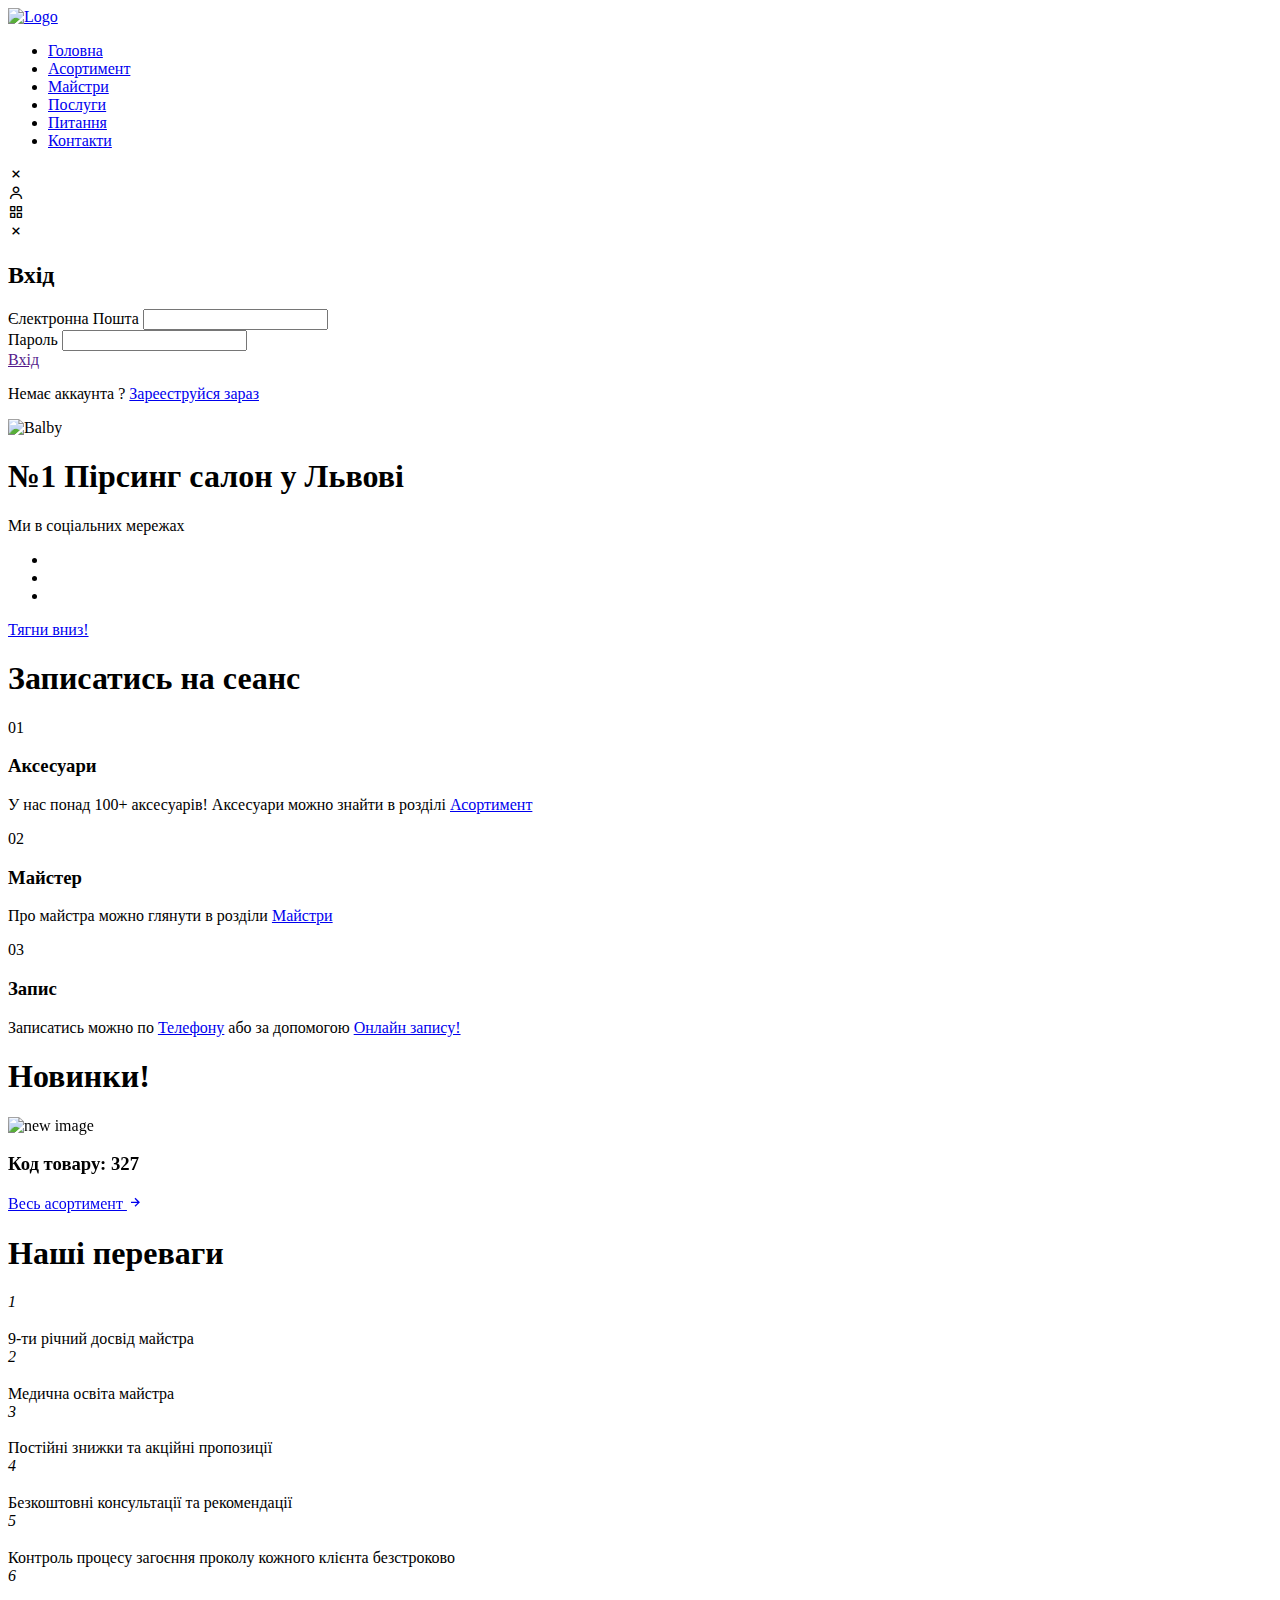
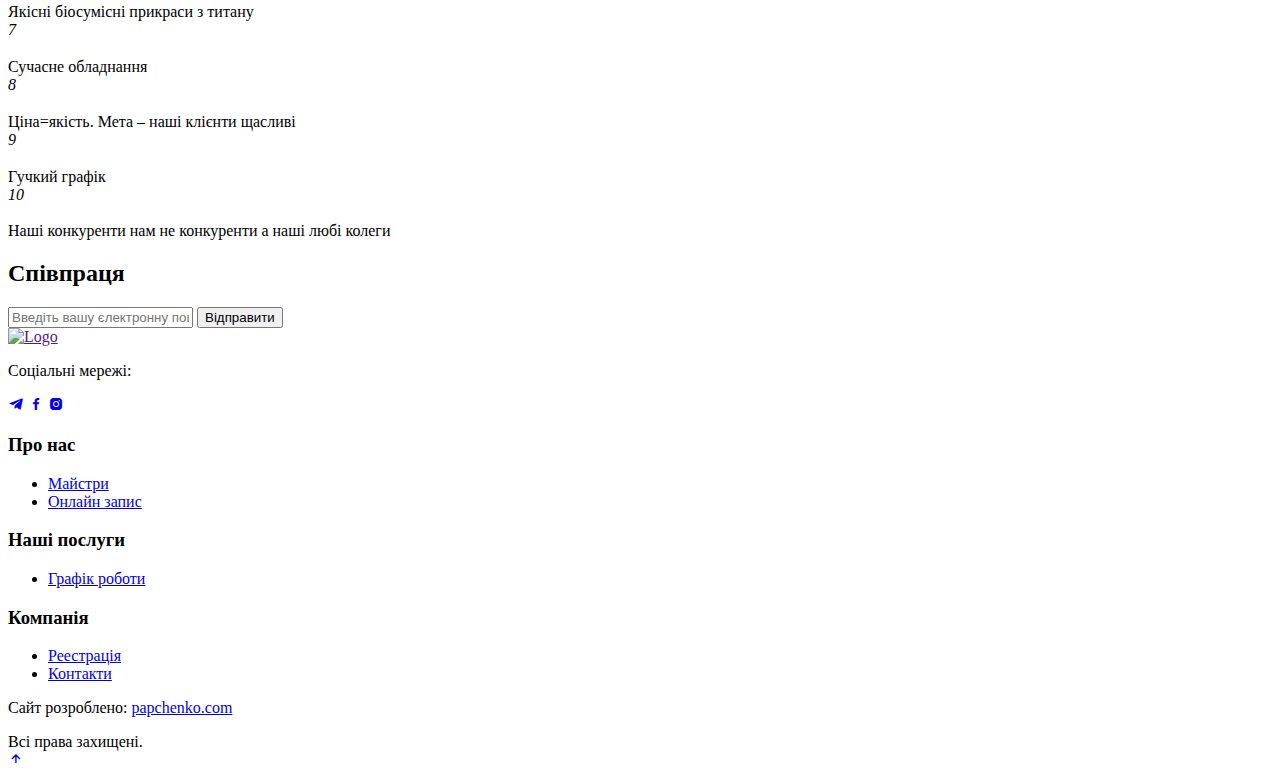
==== index.html @ 72006064 "Add files via upload" ====
<!DOCTYPE html>
<html lang="en">

<head>
	<title>Головна</title>
	<meta charset="UTF-8">
	<meta name="format-detection" content="telephone=no">
	<link rel="shortcut icon" href="favicon.svg">
	<meta name="viewport" content="width=device-width, initial-scale=1.0">

	<link rel="preconnect" href="https://fonts.googleapis.com">
<link rel="preconnect" href="https://fonts.gstatic.com" crossorigin>
<link href="https://fonts.googleapis.com/css2?family=Arsenal:ital,wght@0,400;0,700;1,400;1,700&family=Rubik:ital,wght@0,300..900;1,300..900&display=swap" rel="stylesheet">

	<link rel="stylesheet" href="https://cdn.jsdelivr.net/npm/boxicons@latest/css/boxicons.min.css">
	<link href="https://cdnjs.cloudflare.com/ajax/libs/font-awesome/6.0.0/css/all.min.css" rel="stylesheet">
	<link rel="stylesheet" href="https://cdn.lineicons.com/3.0/lineicons.css">
	<link rel="stylesheet" href="https://cdn.jsdelivr.net/npm/swiper@11/swiper-bundle.min.css"/>
	<link rel="stylesheet" href="./css/style.css">
</head>

<body>
	<div class="wrapper">
		<header class="header" id="header">
			<nav class="nav container">
				<a href="index.html" class="nav__logo">
					<img src="./images/logo-nobg.png" alt="Logo">
				</a>
				<div class="nav__menu" id="nav-menu">
					<ul class="nav__list">
						<li class="nav__item">
							<a href="index.html" class="nav__link active-link">Головна</a>
						</li>
						<li class="nav__item">
							<a href="shop.html" class="nav__link">Асортимент</a>
						</li>
						<li class="nav__item">
							<a href="about.html" class="nav__link">Майстри</a>
						</li>
						<li class="nav__item">
							<a href="blog.html" class="nav__link">Послуги</a>
						</li>
						<li class="nav__item">
							<a href="faq.html" class="nav__link">Питання</a>
						</li>
						<li class="nav__item">
							<a href="contact.html" class="nav__link">Контакти</a>
						</li>
					</ul>
					<div class="nav__close" id="nav-close">
						<i class="bx bx-x"></i>
					</div>
				</div>
				<div class="nav__btns">
					<div class="login__toggle" id="login-button">
						<i class="bx bx-user"></i>
					</div>
					<!-- <div class="nav__shop" id="cart-shop">
						<i class="bx bx-shopping-bag"></i>
					</div> -->
					<div class="nav__toggle" id="nav-toggle">
						<i class="bx bx-grid-alt"></i>
					</div>
				</div>
			</nav>
		</header>
		<div class="login" id="login">
			<i class="bx bx-x login__close" id="login-close"></i>
			<h2 class="login__title-center">Вхід</h2>
			<form action="" class="login__form grid">
				<div class="login__content">
					<label for="" class="login__label">Єлектронна Пошта</label>
					<input type="email" class="login__input">
				</div>
				<div class="login__content">
					<label for="" class="login__label">Пароль</label>
					<input type="password" class="login__input">
				</div>
				<div>
					<a href="" class="button">Вхід</a>
				</div>
				<div>
					<p class="signup">Немає аккаунта ? <a href="registration.html">Зарееструйся зараз</a> </p>
				</div>
			</form>
		</div>
		<div class="overlay" id="popup" style="display: none;"></div>
		<section class="home">
			<div class="deco-1 deco-1-animation"></div>
			<div class="deco-2 deco-2-animation"></div>
			<div class="deco-3 deco-3-animation"></div>
			<div class="container">
				<div class="intro">
					<img src="./images/logo-nobg2.png" data-lightbox="avatar-1"alt="Balby" class="logo-intro-animation">
					<h1 class="intro__title text-intro-animation">№1 Пірсинг салон у Львові</h1>
					<div class="intro__text social-intro-animation">Ми в соціальних мережах</div>
					<ul class="social-icons">
						<li><a href="https://www.instagram.com/redinherd_piercing?igsh=ZWR5b2JmdnF3a3I1"><i class="lni lni-instagram-original social-intro-animation"></i></a></li>
						<li><a href="https://www.facebook.com/share/1Jo43MHBgQ/?mibextid=wwXIfr"><i class="lni lni-facebook social-intro-animation"></i></a></li>
						<li><a href="https://telegram.org/a/#1149191336:~:text=https%3A//bookon.ua/lite/redinherd_piercing%3Ffbclid%3DPAZXh0bgNhZW0CMTEAAaZ94lwWGFbgCu6xU8aF5q4hPZa2gILUZG1RGWyBUA0_HEs0C46qyNAUmrs_aem_mwFm8N_RJw%2DSJxdVH3QhlQ"><i class="lni lni-telegram-original social-intro-animation"></i></a></li>
					</ul>
					<div class="scroll-down scroll-intro-animation">
						<a href="#" class="mouse-wrapper">
							<span>Тягни вниз!</span>
							<span class="mouse">
								<span class="wheel"></span>
							</span>
						</a>
					</div>
				</div>
			</div>
		</section>
		<section class="steps section container">
			<div class="steps__bg">
				<h1 class="section__title">Записатись на сеанс</h1>
				<div class="steps__container grid">
					<div class="steps__card">
						<div class="steps__card-number">01</div>
						<h3 class="steps__card-title">Аксесуари</h3>
						<p class="steps__card-description">У нас понад 100+ аксесуарів! Аксесуари можно знайти в розділі <a href="shop.html">Асортимент</a></p>
					</div>
					<div class="steps__card">
						<div class="steps__card-number">02</div>
						<h3 class="steps__card-title">Майстер</h3>
						<p class="steps__card-description">Про майстра можно глянути в розділи <a href="about.html">Майстри</a></p>
					</div>
					<div class="steps__card">
						<div class="steps__card-number">03</div>
						<h3 class="steps__card-title">Запис</h3>
						<p class="steps__card-description">Записатись можно по  <a class="contact__subtitle" href="tel:380955145229">Телефону</a> або за допомогою <a href="https://bookon.ua/lite/redinherd_piercing?fbclid=PAZXh0bgNhZW0CMTEAAaZ94lwWGFbgCu6xU8aF5q4hPZa2gILUZG1RGWyBUA0_HEs0C46qyNAUmrs_aem_mwFm8N_RJw-SJxdVH3QhlQ" target="_blank">Онлайн запису!</a></p>
					</div>
				</div>
			</div>
		</section>
		<section class="new section">
			<h1 class="section__title">Новинки!</h1>
			<div class="new__container container">
				<div class="swiper new-swiper">
					<div class="swiper-wrapper">
						<div class="new__content swiper-slide">
							<img src="./images/items/55.JPG" alt="new image" class="new__img">
							<h3 class="shop__title  new__all">Код товару: 327</h3>
							<a href="shop.html" class="button--link button--flex">Весь асортимент <i class="bx bx-right-arrow-alt button__icon"></i></a>
						</div>
						<div class="new__content swiper-slide">
							<img src="./images/items/56.JPG" alt="new image" class="new__img">
							<h3 class="shop__title new__all">Код товару: 549</h3>
							<a href="shop.html" class="button--link button--flex">Весь асортимент <i class="bx bx-right-arrow-alt button__icon"></i></a>
						</div>
						<div class="new__content swiper-slide">
							<img src="./images/items/57.JPG" alt="new image" class="new__img">
							<h3 class="shop__title new__all">Код товару: 982</h3>
							<a href="shop.html" class="button--link button--flex">Весь асортимент <i class="bx bx-right-arrow-alt button__icon"></i></a>
						</div>
						<div class="new__content swiper-slide">
							<img src="./images/items/58.JPG" alt="new image" class="new__img">
							<h3 class="shop__title new__all">Код товару: 327</h3>
							<a href="shop.html" class="button--link button--flex">Весь асортимент <i class="bx bx-right-arrow-alt button__icon"></i></a>
						</div>
						<div class="new__content swiper-slide">
							<img src="./images/items/59.JPG" alt="new image" class="new__img">
							<h3 class="shop__title new__all">Код товару: 549</h3>
							<a href="shop.html" class="button--link button--flex">Весь асортимент <i class="bx bx-right-arrow-alt button__icon"></i></a>
						</div>
						<div class="new__content swiper-slide">
							<img src="./images/items/60.JPG" alt="new image" class="new__img">
							<h3 class="shop__title new__all">Код товару: 982</h3>
							<a href="shop.html" class="button--link button--flex">Весь асортимент <i class="bx bx-right-arrow-alt button__icon"></i></a>
						</div>
					</div>
				</div>
			</div>
		</section>
		<section class="advantages section container">
			<div class="advantages__bg">
				<h1 class="section__title">Наші переваги</h1>
				<div class="advantages__container grid">
					<div class="advantages__card">
						<div class="timeline timeline-1">
							<div class="timeline-item">
								<i class="timeline-icon">1</i>
								<h3 class="timeline-date">
								</h3>
								<div class="timeline-title"> 9-ти річний досвід майстра</div>
							</div>
							<div class="timeline-item">
								<i class="timeline-icon">2</i>
								<h3 class="timeline-date">
								</h3>
								<div class="timeline-title">Медична освіта майстра</div>
							</div>
							<div class="timeline-item">
								<i class="timeline-icon">3</i>
								<h3 class="timeline-date">
								</h3>
								<div class="timeline-title">Постійні знижки та акційні пропозиції</div>
							</div>
							<div class="timeline-item">
								<i class="timeline-icon">4</i>
								<h3 class="timeline-date">
								</h3>
								<div class="timeline-title">Безкоштовні консультації та рекомендації</div>
							</div>
							<div class="timeline-item">
								<i class="timeline-icon">5</i>
								<h3 class="timeline-date">
								</h3>
								<div class="timeline-title">Контроль процесу загоєння проколу кожного клієнта безстроково</div>
							</div>
						</div>
					</div>
					<div class="advantages__card">
						<div class="timeline timeline-2">
							<div class="timeline-item">
								<i class="timeline-icon">6</i>
								<h3 class="timeline-date">
								</h3>
								<div class="timeline-title">Якісні біосумісні прикраси з титану</div>
							</div>
							<div class="timeline-item">
								<i class="timeline-icon">7</i>
								<h3 class="timeline-date">
								</h3>
								<div class="timeline-title">Сучасне обладнання</div>
							</div>
							<div class="timeline-item">
								<i class="timeline-icon">8</i>
								<h3 class="timeline-date">
								</h3>
								<div class="timeline-title">Ціна=якість. Мета – наші клієнти щасливі</div>
							</div>
							<div class="timeline-item">
								<i class="timeline-icon">9</i>
								<h3 class="timeline-date">
								</h3>
								<div class="timeline-title">Гучкий графік</div>
							</div>
							<div class="timeline-item">
								<i class="timeline-icon">10</i>
								<h3 class="timeline-date">
								</h3>
								<div class="timeline-title">Наші конкуренти нам не конкуренти а наші любі колеги</div>
							</div>
						</div>
					</div>
				</div>
			</div>
		</section>
		<section class="newsletter section">
			<div class="newsletter__container container">
				<h2 class="section__title">Співпраця</h2>
				<!-- <p class="newsletter__description">пишіть нам на єлектронну пошту!</p> -->
				<form action="" class="newsletter__form">
					<input type="text" placeholder="Введіть вашу єлектронну пошту" class="newsletter__input">
					<button type="button" class="button">Відправити</button>
				</form>
			</div>
		</section>
		<footer class="footer section">
			<div class="footer__container container grid">
				<div class="footer__content">
					<a href="" class="footer__logo">
						<img src="./images/logo-nobg.png" alt="Logo">
					</a>
					<p class="footer__description">Соціальні мережі:</p>
					<div class="footer__social">
						<a href="https://web.telegram.org/a/#-1002299702195" class="footer__social-link"><i class="bx bxl-telegram"></i></a>
						<a href="https://www.facebook.com/share/1Jo43MHBgQ/?mibextid=wwXIfr" class="footer__social-link"><i class="bx bxl-facebook"></i></a>
						<a href="https://www.instagram.com/redinherd_piercing?igsh=ZWR5b2JmdnF3a3I1" class="footer__social-link"><i class="bx bxl-instagram-alt"></i></a>
					</div>
				</div>
				<div class="footer__content">
					<h3 class="footer__title">Про нас</h3>
					<ul class="footer__links">
						<li><a href="about.html"class="footer__link">Майстри</a></li>
						<li><a href="https://bookon.ua/lite/redinherd_piercing?fbclid=PAZXh0bgNhZW0CMTEAAaZ94lwWGFbgCu6xU8aF5q4hPZa2gILUZG1RGWyBUA0_HEs0C46qyNAUmrs_aem_mwFm8N_RJw-SJxdVH3QhlQ" target="_blank" class="footer__link">Онлайн запис</a></li>
					</ul>
				</div>
				<div class="footer__content">
					<h3 class="footer__title">Наші послуги</h3>
					<ul class="footer__links">
						<li><a href="contact.html"class="footer__link">Графік роботи</a></li>
						</li>
				</div>
				<div class="footer__content">
					<h3 class="footer__title">Компанія</h3>
					<ul class="footer__links">
						<li><a href="#"class="footer__link">Реестрація</a></li>
						<li><a href="contact.html"class="footer__link">Контакти</a></li>
				</div>
			</div>
			<span class="footer__copy"><p>Сайт розроблено: <a target="_blank" href="http://papchenko.com">papchenko.com</a></p>Всі права захищені.</span>
		</footer>
		<a href="#" class="scrollup" id="scroll-up"><i class="bx bx-up-arrow-alt scrollup__icon"></i></a>
	</div>
	<script src="https://cdn.jsdelivr.net/npm/swiper@11/swiper-bundle.min.js"></script>
	<script src="https://cdn.jsdelivr.net/npm/gsap@3.12.7/dist/gsap.min.js"></script>
	<script type="module" src="./js/main.js"></script>
</body>
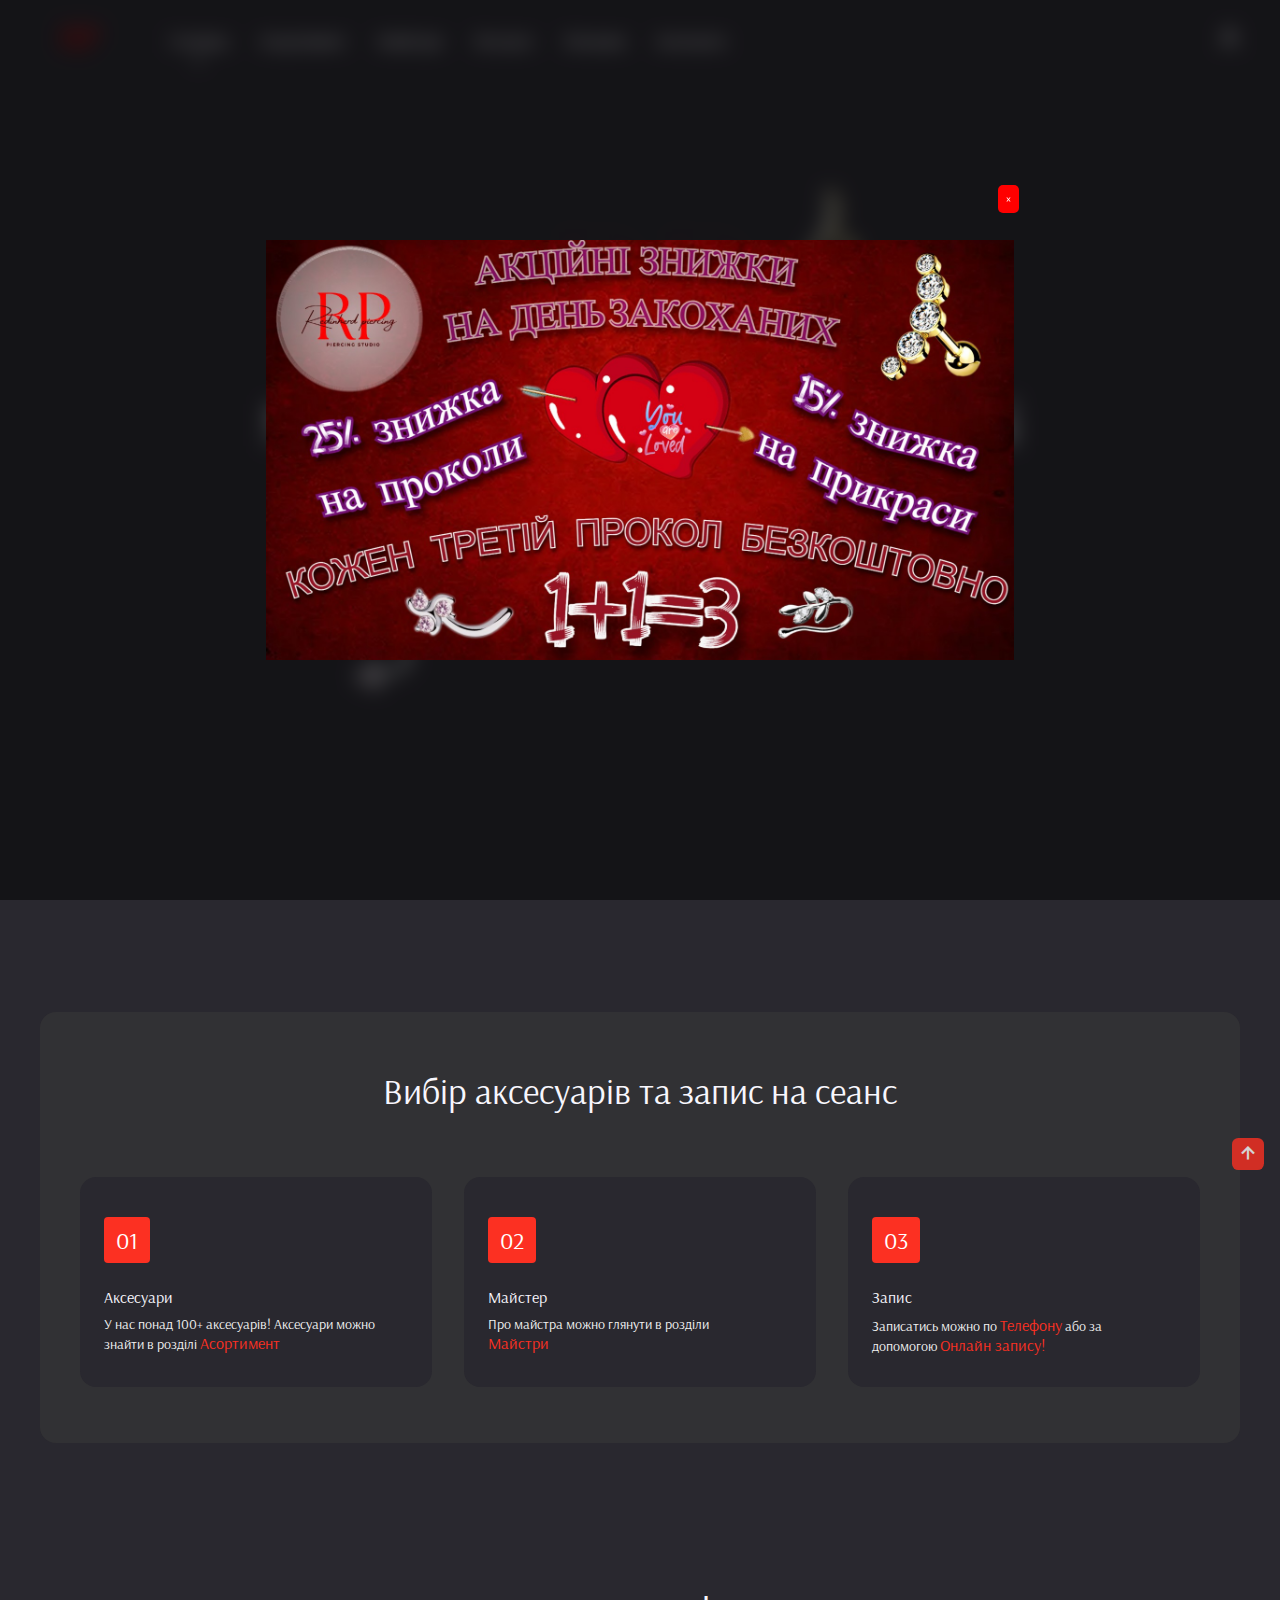
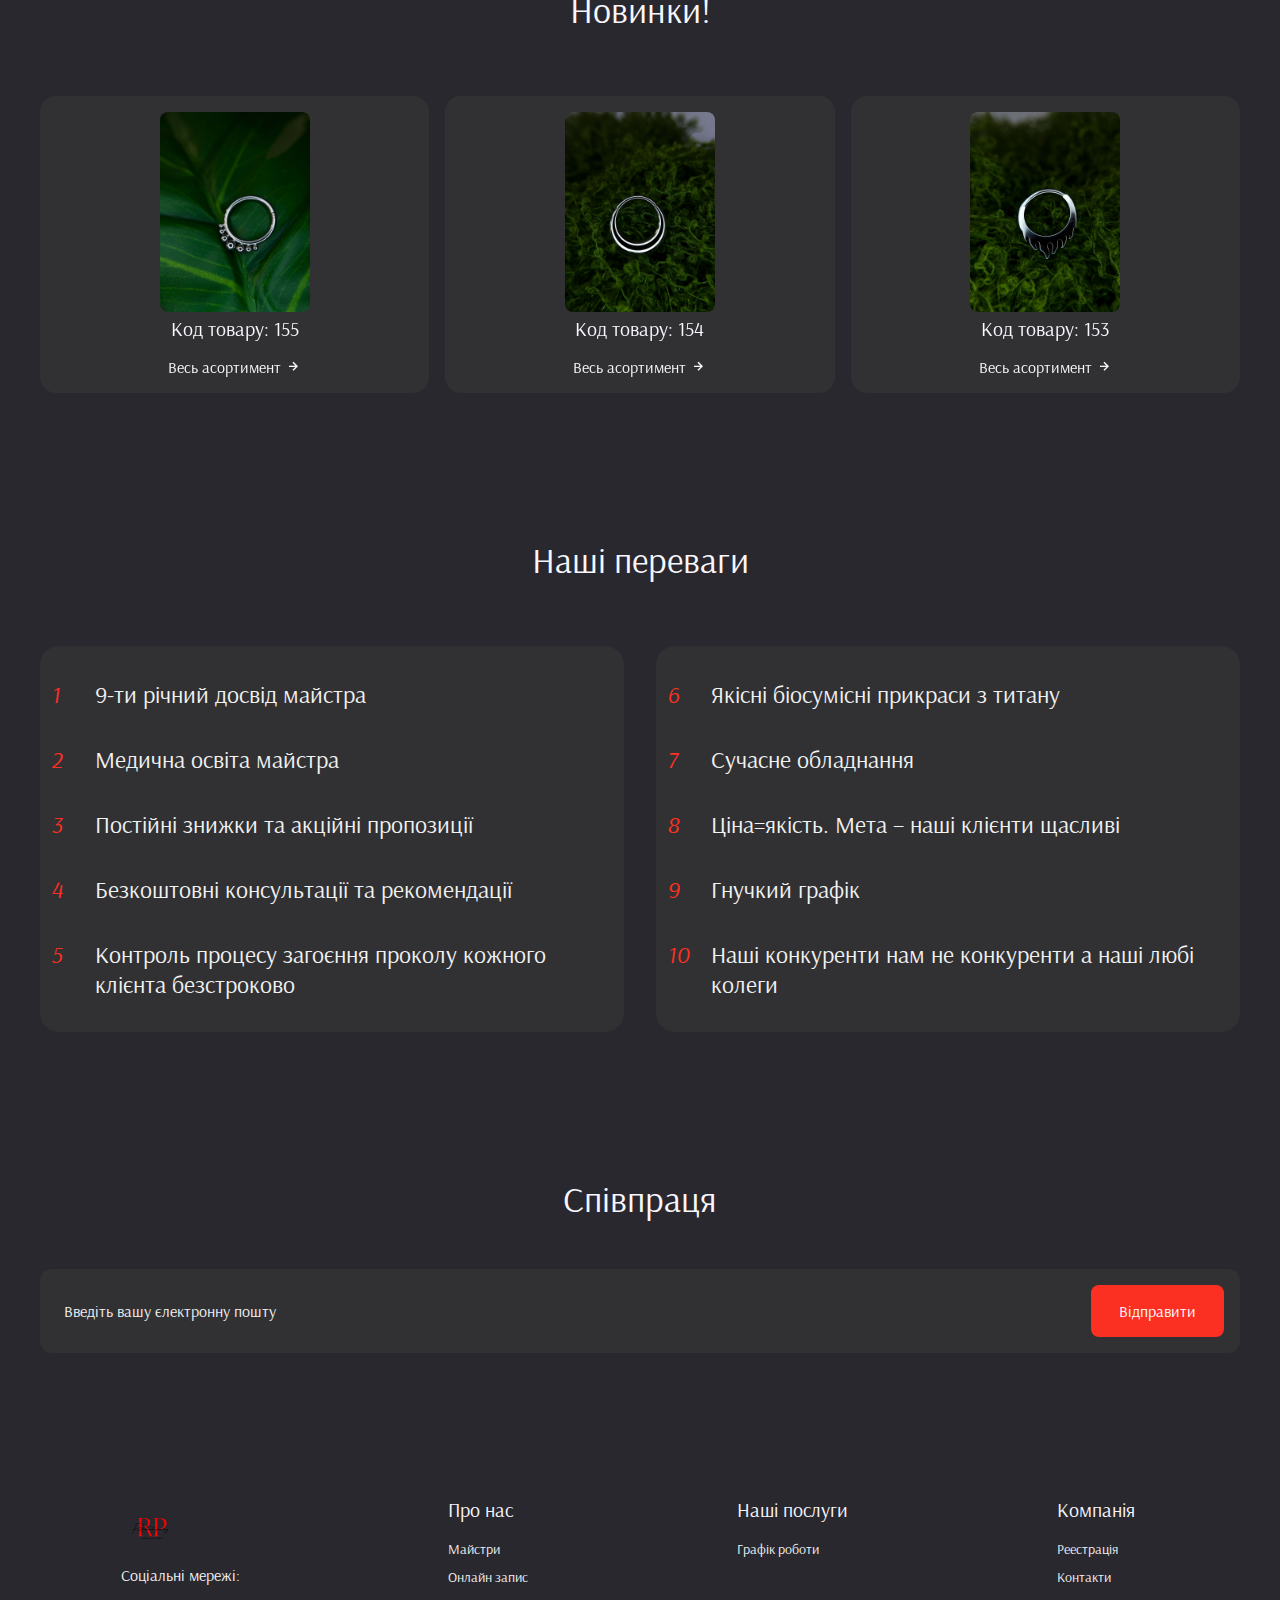
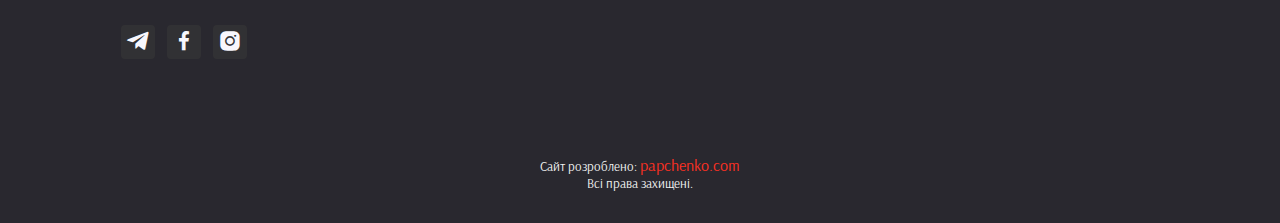
==== commit fbed5b05: "Update index.html" ====
--- a/index.html
+++ b/index.html
@@ -92,12 +92,12 @@
 			<div class="container">
 				<div class="intro">
 					<img src="./images/logo-nobg2.png" data-lightbox="avatar-1"alt="Balby" class="logo-intro-animation">
-					<h1 class="intro__title text-intro-animation">№1 Пірсинг салон у Львові</h1>
+					<h1 class="intro__title text-intro-animation">№1 Пірсинг студія у Львові</h1>
 					<div class="intro__text social-intro-animation">Ми в соціальних мережах</div>
 					<ul class="social-icons">
 						<li><a href="https://www.instagram.com/redinherd_piercing?igsh=ZWR5b2JmdnF3a3I1"><i class="lni lni-instagram-original social-intro-animation"></i></a></li>
 						<li><a href="https://www.facebook.com/share/1Jo43MHBgQ/?mibextid=wwXIfr"><i class="lni lni-facebook social-intro-animation"></i></a></li>
-						<li><a href="https://telegram.org/a/#1149191336:~:text=https%3A//bookon.ua/lite/redinherd_piercing%3Ffbclid%3DPAZXh0bgNhZW0CMTEAAaZ94lwWGFbgCu6xU8aF5q4hPZa2gILUZG1RGWyBUA0_HEs0C46qyNAUmrs_aem_mwFm8N_RJw%2DSJxdVH3QhlQ"><i class="lni lni-telegram-original social-intro-animation"></i></a></li>
+						<li><a href="https://web.telegram.org/a/#1149191336:~:text=https%3A//bookon.ua/lite/redinherd_piercing%3Ffbclid%3DPAZXh0bgNhZW0CMTEAAaZ94lwWGFbgCu6xU8aF5q4hPZa2gILUZG1RGWyBUA0_HEs0C46qyNAUmrs_aem_mwFm8N_RJw%2DSJxdVH3QhlQ"><i class="lni lni-telegram-original social-intro-animation"></i></a></li>
 					</ul>
 					<div class="scroll-down scroll-intro-animation">
 						<a href="#" class="mouse-wrapper">
@@ -112,7 +112,7 @@
 		</section>
 		<section class="steps section container">
 			<div class="steps__bg">
-				<h1 class="section__title">Записатись на сеанс</h1>
+				<h1 class="section__title">Вибір аксесуарів та запис на сеанс</h1>
 				<div class="steps__container grid">
 					<div class="steps__card">
 						<div class="steps__card-number">01</div>
@@ -139,32 +139,32 @@
 					<div class="swiper-wrapper">
 						<div class="new__content swiper-slide">
 							<img src="./images/items/55.JPG" alt="new image" class="new__img">
-							<h3 class="shop__title  new__all">Код товару: 327</h3>
+							<h3 class="shop__title  new__all">Код товару: 155</h3>
 							<a href="shop.html" class="button--link button--flex">Весь асортимент <i class="bx bx-right-arrow-alt button__icon"></i></a>
 						</div>
 						<div class="new__content swiper-slide">
 							<img src="./images/items/56.JPG" alt="new image" class="new__img">
-							<h3 class="shop__title new__all">Код товару: 549</h3>
+							<h3 class="shop__title new__all">Код товару: 154</h3>
 							<a href="shop.html" class="button--link button--flex">Весь асортимент <i class="bx bx-right-arrow-alt button__icon"></i></a>
 						</div>
 						<div class="new__content swiper-slide">
 							<img src="./images/items/57.JPG" alt="new image" class="new__img">
-							<h3 class="shop__title new__all">Код товару: 982</h3>
+							<h3 class="shop__title new__all">Код товару: 153</h3>
 							<a href="shop.html" class="button--link button--flex">Весь асортимент <i class="bx bx-right-arrow-alt button__icon"></i></a>
 						</div>
 						<div class="new__content swiper-slide">
 							<img src="./images/items/58.JPG" alt="new image" class="new__img">
-							<h3 class="shop__title new__all">Код товару: 327</h3>
+							<h3 class="shop__title new__all">Код товару: 152</h3>
 							<a href="shop.html" class="button--link button--flex">Весь асортимент <i class="bx bx-right-arrow-alt button__icon"></i></a>
 						</div>
 						<div class="new__content swiper-slide">
 							<img src="./images/items/59.JPG" alt="new image" class="new__img">
-							<h3 class="shop__title new__all">Код товару: 549</h3>
+							<h3 class="shop__title new__all">Код товару: 151</h3>
 							<a href="shop.html" class="button--link button--flex">Весь асортимент <i class="bx bx-right-arrow-alt button__icon"></i></a>
 						</div>
 						<div class="new__content swiper-slide">
 							<img src="./images/items/60.JPG" alt="new image" class="new__img">
-							<h3 class="shop__title new__all">Код товару: 982</h3>
+							<h3 class="shop__title new__all">Код товару: 150</h3>
 							<a href="shop.html" class="button--link button--flex">Весь асортимент <i class="bx bx-right-arrow-alt button__icon"></i></a>
 						</div>
 					</div>
@@ -233,7 +233,7 @@
 								<i class="timeline-icon">9</i>
 								<h3 class="timeline-date">
 								</h3>
-								<div class="timeline-title">Гучкий графік</div>
+								<div class="timeline-title">Гнучкий графік</div>
 							</div>
 							<div class="timeline-item">
 								<i class="timeline-icon">10</i>
@@ -296,4 +296,4 @@
 	<script src="https://cdn.jsdelivr.net/npm/swiper@11/swiper-bundle.min.js"></script>
 	<script src="https://cdn.jsdelivr.net/npm/gsap@3.12.7/dist/gsap.min.js"></script>
 	<script type="module" src="./js/main.js"></script>
-</body>+</body>
--- a/css/style.css
+++ b/css/style.css
@@ -0,0 +1,1302 @@
+:root {
+    --header-height: 3.5rem;
+    --body-color: #29282f;
+    --text-color: #f2f2f2;
+    --title-color: #f8f7fd;
+    --container-color: rgba(60, 60, 57, 0.492);
+    --shadow: rgba(38, 38, 38, .1);
+    --scroll-bar-color: #3c3c39;
+    --scroll-thumb-color: #fc3022;
+    --first-color: #fc3022;
+    --first-color-alt: #59991a;
+    --body-font: 'Arsenal', sans-serif;
+    --biggest-font-size: 4rem;
+    --h1-font-size: 2.25rem;
+    --h2-font-size: 1.5rem;
+    --h3-font-size: 1.25rem;
+    --normal-font-size: 1rem;
+    --small-font-size: 0.875rem;
+    --smaller-font-size: 0.813rem;
+    --font-medium: 500;
+    --font-bold: 600;
+    --mb-0-5: 0.5rem;
+    --mb-0-75: 0.75rem;
+    --mb-1: 1rem;
+    --mb-1-5: 1.5rem;
+    --mb-2: 2rem;
+    --mb-2-5: 2.5rem;
+    --mb-3: 3rem;
+    --z-tooltip: 10;
+    --z-fixed: 100;
+}
+@media screen and (max-width: 992px) {
+    :root {
+        --biggest-font-size: 2rem;
+        --h1-font-size: 1.5rem;
+        --h2-font-size: 1.25rem;
+        --h3-font-size: 1rem;
+        --normal-font-size: 0.938rem;
+        --small-font-size: 0.813rem;
+        --smaller-font-size: 0.75rem;
+   }
+}
+* {
+    box-sizing: border-box;
+    margin: 0;
+    padding: 0;
+}
+
+html {
+    scroll-behavior: smooth;
+}
+
+body,
+button,
+input {
+    font-family: var(--body-font);
+    font-size: var(--normal-font-size);
+}
+
+body {
+    background-color: var(--body-color);
+    color: var(--text-color);
+}
+
+h1, h2, h3, h4 {
+    color: var(--title-color);
+    font-weight: var(--font-medium);
+}
+
+ul {
+    list-style: none;
+}
+
+a {
+    text-decoration: none;
+    color: var(--title-color);
+}
+
+img {
+    max-width: 100%;
+    height: auto;
+}
+
+button {
+    cursor: pointer;
+}
+
+button,
+input {
+    border: none;
+    outline: none;
+}
+/* global */
+.section {
+    padding: 7rem 0 2rem;
+}
+
+.section__title,
+.breadcrumb__title {
+    font-size: var(--h1-font-size);
+}
+
+.section__title,
+.breadcrumb__subtitle {
+    margin-bottom: var(--mb-3);
+}
+
+.section__title,
+.breadcrumb__title,
+.breadcrumb__subtitle {
+    text-align: center;
+}
+.breadcrumb__subtitle {
+    span {
+        color: var(--first-color);
+    }
+}
+.container {
+    max-width: 968px;
+    max-width: 1200px;
+    margin-left: auto;
+    margin-right: auto;
+}
+.grid {
+    display: grid;
+}
+/* header */
+.header {
+    width: 100%;
+    background: transparent;
+    position: fixed;
+    top: 0;
+    left: 0;
+    z-index: var(--z-fixed);
+}
+.nav {
+    height: calc(var(--header-height) + 1.5rem);
+    display: flex;
+    justify-content: space-between;
+    align-items: center;
+    column-gap: 3rem;
+}
+.nav__logo {
+    height: 82px;
+    width: 82px;
+}
+.nav__logo img {
+    width: 100%;
+    height: 100%;
+}
+.nav__logo-icon {
+    font-size: 1.25rem;
+}
+.nav__list {
+    display: flex;
+    align-items: center;
+    column-gap: 2rem;
+}
+.nav__link {
+    color: var(--title-color);
+    font-weight: var(--font-medium);
+    font-size: 1.1rem;
+    transition: color 0.3s;
+}
+.nav__link:hover {
+    color: var(--first-color);
+}
+.nav .active-link {
+    position: relative;
+}
+.nav .active-link::before {
+    content: '';
+    position: absolute;
+    bottom: -0.75rem;
+    left: 45%;
+    width: 5px;
+    height: 5px;
+    background: var(--title-color);
+    border-radius: 50%;
+}
+.nav__close {
+    font-size: 2.6rem;
+    position: absolute;
+    top: 0.9rem;
+    right: 1.25rem;
+    cursor: pointer;
+}
+.nav__btns {
+    display: flex;
+    align-items: center;
+    column-gap: 1rem;
+    margin-left: auto;
+}
+.nav .nav__toggle, .nav .login__toggle, .nav .nav__shop {
+    font-size: 1.4rem;
+    cursor: pointer;
+}
+.nav__close, .nav__toggle {
+    display: none;
+}
+.nav__close, .login__toggle, .nav__logo, .nav__toggle, .nav__shop {
+    color: var(--title-color);
+}
+.scroll-header {
+    background-color: var(--body-color);
+    box-shadow: 0 1px 4px var(--shadow);
+    transition: all 0.3s ease-in-out 0s;
+}
+/* login */
+.login {
+    position: fixed;
+    background-color: var(--body-color);
+    z-index: var(--z-fixed);
+    width: 420px;
+    box-shadow: -2px 0 4px var(--shadow);
+    height: 100%;
+    top: 0;
+    right: -100%;
+    padding: 3.5rem 2rem;
+    transition: 0.4s;
+}
+.login__close {
+    font-size: 2rem;
+    color: var(--title-color);
+    position: absolute;
+    top: 1.25rem;
+    right: 0.9rem;
+    cursor: pointer;
+}
+.login__title-center {
+    font-size: var(--h2-font-size);
+    text-align: center;
+    margin-bottom: var(--mb-3);
+}
+.login__form {
+    row-gap: 1.5rem;
+}
+.login__content {
+    background: var(--container-color);
+    border-radius: 0.5rem;
+    padding: 0.75rem 1rem 0.25rem;
+}
+.login__label {
+    font-size: var(small-font-size);
+    color: var(--title-color);
+}
+.login__input {
+    width: 100%;
+    background: var(--container-color);
+    color: var(--text-color);
+    font-size: var(--normal-font-size);
+    padding: 0.25rem 0.5rem 0.5rem 0;
+}
+.button {
+    display: inline-block;
+    background-color: var(--first-color);
+    color: #fff;
+    padding: 1rem 1.75rem;
+    border-radius: 0.5rem;
+    font-weight: var(--font-medium);
+    transition: 0.3s;
+}
+.button:hover {
+    background: var(--first-color-alt);
+}
+.signup {
+    color: var(--title-color);
+    font-size: var(--small-font-size);
+    font-weight: var(--font-medium);
+}
+.signup a {
+    color: var(--first-color);
+}
+.show-login {
+    right: 0;
+}
+
+/* footer */
+.footer {
+    position: relative;
+    overflow: hidden;
+}
+.footer__container {
+    grid-template-columns: repeat(4, 1fr);
+    justify-items: center;
+    column-gap: 1rem;
+}
+.footer__logo img {
+    width: 64px;
+    height: 64px;
+}
+.footer__logo-icon {
+    font-size: 1rem;
+}
+.footer__description {
+    margin-bottom: var(--mb-2-5);
+}
+.footer__social {
+    display: flex;
+    column-gap: 0.75rem;
+}
+.footer__social-link {
+    display: inline-flex;
+    background: var(--container-color);
+    padding: 0.25rem;
+    color: var(--title-color);
+    border-radius: 0.25rem;
+    font-size: 1.6rem;
+    transition: 0.3s;
+}
+.footer__social-link:hover {
+    background: var(--first-color);
+    color: #fff;
+}
+.footer__title {
+    font-size: var(--h3-font-size);
+    margin-bottom: var(--mb-1);
+}
+.footer__links {
+    display: grid;
+    row-gap: 0.5rem;
+}
+.footer__link {
+    font-size: var(--small-font-size);
+    color: var(--text-color);
+    transition: 0.3s;
+}
+.footer__link:hover {
+    color: var(--title-color);
+}
+.footer__copy {
+    display: block;
+    text-align: center;
+    font-size: var(--smaller-font-size);
+    margin-top: 6rem;
+}
+.footer__copy a {
+    color: var(--first-color);
+    font-size: var(--normal-font-size);
+}
+.scrollup {
+    position: fixed;
+    right: 1rem;
+    bottom: -30%;
+    background: var(--first-color);
+    border-radius: 0.4rem;
+    display: inline-flex;
+    padding: 0.25rem;
+    z-index: var(--z-tooltip);
+    opacity: 0.8;
+    transition: 0.4s;
+}
+.scrollup:hover {
+    opacity: 1;
+}
+.scrollup__icon {
+    font-size: 1.5rem;
+    color: #fff;
+}
+.show-scroll {
+    bottom: 3rem;
+}
+::-webkit-scrollbar {
+    width: 0.6rem;
+    background: var(--scroll-bar-color);
+    border-radius: 0.5rem;
+}
+::-webkit-scrollbar-thumb {
+    background: var(--scroll-thumb-color);
+    border-radius: 0.5rem;
+}
+/* mains */
+.home {
+    display: flex;
+    justify-content: center;
+    align-items: center;
+    height: 100vh;
+    min-height: 100vh;
+    position: relative;
+    text-align: center;
+}
+.home .intro {
+    text-align: center;
+}
+.home .intro img {
+    height: 150px;
+    object-fit: contain;
+}
+.home .intro__title {
+    font-size: var(--biggest-font-size);
+    padding-bottom: 1rem;
+    font-weight: var(--font-bold);
+}
+.home .intro__text {
+    color: var(--first-color);
+    opacity: 0.8;
+    padding-bottom: 1rem;
+}
+.home .intro .social-icons {
+    margin-bottom: 8rem;
+}
+.home .intro .social-icons li {
+    display: inline-block;
+}
+.home .intro .social-icons li:not(:last-child) {
+    margin-right: var(--m-1-5);
+}
+.home .intro .social-icons a {
+    font-size: var(--h2-font-size);
+    padding: 0 0.6rem;
+}
+.scroll-down {
+    position: absolute;
+    bottom: 2rem;
+    left: 0;
+    width: 100%;
+}
+.mouse-wrapper {
+    font-size: var(--small-font-size);
+    display: block;
+    margin: auto;
+    max-width: 100px;
+    text-align: center;
+}
+.mouse {
+    border: 2px solid var(--text-color);
+    display: block;
+    width: 1.25rem;
+    height: 1.75rem;
+    margin: auto;
+    margin-top: 0.75rem;
+    border-radius: 1rem;
+    position: relative;
+}
+.mouse .wheel {
+    background-color: var(--text-color);
+    border-radius: 50%;
+    width: 0.25rem;
+    height: 0.25rem;
+    position: absolute;
+    top: 0.5rem;
+    left: 40%;
+    display: block;
+    animation: ani-mouse 2s linear infinite;
+}
+@keyframes ani-mouse {
+    0% {
+        top: 29%;
+   }
+    15% {
+        top: 50%;
+   }
+    50% {
+        top: 50%;
+   }
+    100% {
+        top: 29%;
+   }
+}
+.deco-1 {
+    position: absolute;
+    width: 50%;
+    height: 50%;
+    bottom: 12%;
+    left: 5%;
+    background-image: url('./../images/deco/pirch1.PNG');
+    background-position: center;
+    background-repeat: no-repeat;
+    background-size: 140px;
+    opacity: 0.6;
+    z-index: -1;
+}
+.deco-2 {
+    position: absolute;
+    width: 50%;
+    height: 50%;
+    top: 0;
+    right: 10%;
+    background-image: url('./../images/deco/pirch3.png');
+    background-position: center;
+    background-repeat: no-repeat;
+    background-size: 100px;
+    opacity: 0.6;
+    z-index: -1;
+}
+/* steps */
+.steps__bg {
+    background-color: var(--container-color);
+    padding: 3.5rem 2.5rem;
+    border-radius: 1rem;
+}
+.steps__container {
+    grid-template-columns: repeat(3, 1fr);
+    column-gap: 2rem;
+    padding-top: 1rem;
+}
+.steps__card {
+    background-color: var(--body-color);
+    padding: 2.5rem 3rem 2rem 1.5rem;
+    border-radius: 1rem;
+}
+.steps__card:hover .steps__card-number {
+    transform: translateY(-0.25rem);
+}
+.steps__card-number {
+    display: inline-block;
+    background-color: var(--first-color);
+    color: #fff;
+    padding: 0.5rem 0.75rem;
+    border-radius: 0.25rem;
+    font-size: var(--h2-font-size);
+    margin-bottom: var(--mb-1-5);
+    transition: 0.3s;
+}
+.steps__card-title {
+    font-size: var(--normal-font-size);
+    margin-bottom: var(--mb-0-5);
+}
+.steps__card-description {
+    font-size: var(--small-font-size);
+}
+.steps__card-description a {
+    font-size: var(--normal-font-size);
+    color: var(--first-color);
+}
+/* news */
+.new__container {
+    padding-top: 1rem;
+}
+.new__content {
+    position: relative;
+    background-color: var(--container-color);
+    width: 310px;
+    padding: 1rem 0;
+    border-radius: 1rem;
+    text-align: center;
+    overflow: hidden;
+}
+.new__content:hover .new__button {
+    right: 0;
+}
+.new__content:hover .new__img {
+    transform: translateY(-0.5rem);
+}
+.new__tag {
+    position: absolute;
+    top: 8%;
+    left: 8%;
+    background-color: var(--first-color);
+    color: #fff;
+    font-size: var(--small-font-size);
+    padding: 0.25rem 0.5rem;
+    border-radius: 0.25rem;
+}
+.new__img {
+    width: 150px;
+    transition: 0.3s;
+    border-radius: 8px;
+}
+.new__title {
+    font-size: var(--h3-font-size);
+    font-weight: var(--font-medium);
+}
+.new__subtitle {
+    display: block;
+    font-size: var(--small-font-size);
+}
+.new__prices {
+    display: inline-flex;
+    align-items: center;
+    column-gap: 0.5rem;
+}
+.new__price {
+    font-weight: var(--font-medium);
+    color: var(--title-color);
+}
+.new__discount {
+    color: var(--first-color);
+    font-size: var(--smaller-font-size);
+    text-decoration: line-through;
+    font-weight: var(--font-medium);
+}
+.new__button {
+    display: inline-flex;
+    padding: 0.5rem;
+    border-radius: 0.25rem 0.25rem 0.75rem 0.25rem;
+    position: absolute;
+    bottom: 0;
+    right: -3rem;
+}
+.new__icon {
+    font-size: 1.25rem;
+}
+/* newsletter */
+.newsletter__container {
+    display: grid;
+    grid-template-columns: 1fr;
+    justify-content: center;
+}
+.newsletter__description {
+    padding: 0 3rem;
+    text-align: center;
+    margin-bottom: var(--mb-1-5);
+}
+.newsletter__form {
+    background-color: var(--container-color);
+    padding: 1rem;
+    display: flex;
+    justify-content: space-between;
+    border-radius: 0.75rem;
+}
+.newsletter__input {
+    width: 70%;
+    padding: 0 0.5rem;
+    background: none;
+    color: var(--title-color);
+}
+.newsletter__input::placeholder {
+    color: var(--text-color);
+}
+
+/* advantages */
+.advantages__container {
+    grid-template-columns: repeat(2, 1fr);
+    column-gap: 2rem;
+    padding-top: 1rem;
+}
+
+.advantages__card-number {
+    display: inline-block;
+    background-color: var(--first-color);
+    color: #fff;
+    padding: 0.5rem 0.75rem;
+    border-radius: 0.25rem;
+    font-size: var(--h2-font-size);
+    margin-bottom: var(--mb-1-5);
+    transition: 0.3s;
+}
+.advantages__card-title {
+    font-size: var(--normal-font-size);
+    margin-bottom: var(--mb-0-5);
+}
+.advantages__card-description {
+    font-size: var(--small-font-size);
+}
+.advantages__card-description a {
+    font-size: var(--normal-font-size);
+    color: var(--first-color);
+}
+.timeline {
+    background-color: var(--container-color);
+    padding: 1.9rem 0.95rem;
+    border-radius: 1.2rem;
+    width: 100%;
+    position: relative;
+}
+.timeline .timeline-item {
+    position: relative;
+    padding-left: 2.5rem;
+    padding-bottom: 1.9rem;
+}
+.timeline .timeline-item:last-child {
+    padding-bottom: 0;
+}
+.timeline .timeline-icon {
+    position: absolute;
+    left: -0.25rem;
+    top: 0;
+    font-size: var(--h2-font-size);
+    background-color: var(--text-white);
+    color: var(--first-color);
+}
+.timeline .timeline-title {
+    margin: 0.15rem 0;
+    font-size: 1.4rem;
+    font-size: var(--h2-font-size);
+}
+/* shop */
+.shop__container {
+    grid-template-columns: 1fr 3.6fr;
+    column-gap: 1.8rem;
+}
+.shop__items {
+    grid-template-columns: repeat(3, 1fr);
+    gap: 1rem;
+}
+.shop__content {
+    position: relative;
+    background-color: var(--container-color);
+    padding: 2rem 0 0;
+    border-radius: 1rem;
+    text-align: center;
+    overflow: hidden;
+}
+.shop__content:hover .shop__img {
+    transform: translateY(-0.5rem) !important;
+}
+.shop__content:hover .shop__button {
+    right: 0 !important;
+}
+/* .shop__content:hover .shop__phone {
+    } */
+   .shop__content:hover .shop__phone {
+    /* right: 3rem !important; */
+    right: 0 !important;
+}
+.shop__img {
+    width: 150px;
+    margin-bottom: var(--mb-1);
+    transition: 0.3s;
+    padding-top: 1.2rem;
+    position: relative;
+}
+.shop__tag {
+    position: absolute;
+    top: 4%;
+    left: 4%;
+    background-color: var(--first-color);
+    color: #fff;
+    font-size: var(--small-font-size);
+    padding: 0.25rem 0.5rem;
+    border-radius: 0.25rem;
+}
+.shop__title {
+    font-size: var(--h3-font-size);
+    font-weight: var(--font-medium);
+}
+.shop__subtitle {
+    display: block;
+    font-size: var(--small-font-size);
+    margin-bottom: var(--mb-1);
+}
+.new__all {
+    padding-bottom: 1rem;
+}
+.shop__categ {
+    font-size: 1.25rem;
+    padding-bottom: 1.2rem;
+}
+.shop__discounts {
+    color: var(--first-color);
+    font-size: var(--smaller-font-size);
+    text-decoration: line-through;
+    font-weight: var(--font-medium);
+}
+.shop__button {
+    display: inline-flex !important;
+    padding: 0.5rem !important;
+    border-radius: 0.25rem 0.25rem 0.75rem 0.25rem !important;
+    position: absolute !important;
+    bottom: 0 !important;
+    right: -5rem !important;
+}
+.shop__phone {
+    display: inline-flex !important;
+    padding: 0.5rem !important;
+    position: absolute !important;
+    bottom: 0 !important;
+    right: -5rem !important;
+}
+.shop__icon {
+    font-size: 1.25rem;
+}
+.sidebar {
+    padding: 1.8rem;
+    background-color: var(--container-color);
+    border-radius: 1rem;
+}
+.filter {
+    display: flex;
+    align-items: center;
+    margin-bottom: var(--mb-0-5);
+    color: var(--text-color);
+    font-size: var(--small-font-size);
+}
+.filter__title {
+    font-size: var(--h3-font-size);
+    text-transform: uppercase;
+}
+.filter__subtitle {
+    margin: 1.25rem 0 var(--mb-0-5);
+    font-size: var(--normal-font-size);
+}
+.filter p {
+    flex: 1;
+}
+.filter input {
+    margin-right: var(--mb-0-75);
+    cursor: pointer;
+}
+/* faq */
+.faq__text {
+    text-align: center;
+}
+/* contact */
+.contact__container {
+    grid-template-columns: 0.9fr 1.1fr;
+    column-gap: 1.5rem;
+}
+.contact__information {
+    display: flex;
+    align-items: center;
+    margin-bottom: var(--mb-2);
+}
+.contact__icon {
+    font-size: 2rem;
+    color: var(--first-color);
+    margin-bottom: var(--mb-0-75);
+}
+.contact__title {
+    font-size: var(--h3-font-size);
+    font-weight: var(--font-medium);
+}
+.contact__subtitle {
+    font-size: var(--small-font-size);
+    color: var(--text-color);
+}
+.contact__form {
+    row-gap: 1.5rem;
+}
+.contact__inputs {
+    grid-template-columns: repeat(2, 1fr);
+    column-gap: 1.5rem;
+}
+.contact__content {
+    background-color: var(--container-color);
+    border-radius: 0.5rem;
+    padding: 0.75rem 1rem 0.25rem;
+}
+.contact__label {
+    font-size: var(--smaller-font-size);
+    color: var(--title-color);
+}
+.contact__input {
+    width: 100%;
+    background-color: var(--container-color);
+    color: var(--text-color);
+    font-size: var(--normal-font-size);
+    border: none;
+    outline: none;
+    padding: 0.25rem 0.5rem 0.5rem 0;
+}
+.contact__social {
+    display: flex;
+    gap: 1.2rem;
+}
+.contact__social-link {
+    font-size: 1.8rem;
+    color: var(--first-color);
+    transition: 0.3s;
+}
+.contact__social-link:hover {
+    scale: 1.1;
+}
+.title-social {
+    font-size: 1rem;
+    padding-bottom: 0.5rem;
+}
+.shedule__title {
+    color: var(--first-color);
+    padding-bottom: 0.5rem;
+}
+.shedule__text {
+    font-size: var(--normal-font-size);
+    padding-bottom: 0.2rem;
+}
+.section__video {
+    a {
+        color: var(--first-color);
+        font-weight: var(--font-bold);
+    }
+}
+.map {
+    width: 600px;
+    height: 450px;
+}
+.map iframe {
+    width: 100%;
+    height: 100%;
+}
+/* about */
+.about__container {
+    grid-template-columns: repeat(2, 1fr);
+    column-gap: 7rem;
+}
+.about__img {
+    width: 320px;
+    justify-self: center;
+}
+.about__title {
+    margin-bottom: var(--mb-1);
+    text-align: left !important;
+}
+.about__description {
+    font-size: 1.17rem;
+    margin-bottom: var(--mb-2);
+    line-height: 1.4;
+}
+.about__subtitle {
+    padding-bottom: 0.5rem;
+}
+/* blog */
+.blog__container {
+    row-gap: 1.8rem;
+}
+.blog__post {
+    column-gap: 2rem;
+    align-items: center;
+    background-color: var(--container-color);
+    border-radius: 1.2rem;
+    padding: 1.4rem;
+}
+.blog__img {
+    border-radius: 0.8rem;
+}
+.blog__details h3 {
+    margin-bottom: 10px;
+}
+.blog__details p {
+    line-height: 1.4;
+    padding: 0 10px;
+    font-size: var(--h2-font-size);
+}
+/* popup */
+.overlay {
+    position: fixed;
+    top: 0; left: 0;
+    width: 100%; height: 100%;
+    background: rgba(0, 0, 0, 0.5);
+    backdrop-filter: blur(10px);
+    display: flex;
+    align-items: center;
+    justify-content: center;
+    z-index: 1000;
+}
+.popup {
+    position: relative;
+    padding: 10px;
+    border-radius: 10px;
+    display: flex;
+    justify-content: center;
+    align-items: center;
+    flex-direction: column;
+}
+.popup img {
+    width: 100%;
+    height: 100%;
+    object-fit: contain;
+}
+.close-btn {
+    position: absolute;
+    top: -25px;
+    right: 5px;
+    background: red;
+    color: white;
+    border: none;
+    padding: 5px 8px;
+    cursor: pointer;
+    border-radius: 5px;
+    font-size: 14px;
+}
+/*    ---------------------------------------------------------------------    */
+/*    ---------------------------------------------------------------------    */
+/*    ---------------------------------------------------------------------    */
+/*    ---------------------------------------------------------------------    */
+/* adaptives */
+@media screen and (max-width: 1200px) {
+    .home__img {
+        height: 400px;
+   }
+}
+@media screen and (max-width: 992px) {
+    .container {
+        margin-left: var(--mb-1-5);
+        margin-right: var(--mb-1-5);
+   }
+    .section__title {
+        font-size: var(--h2-font-size);
+        margin-bottom: var(--mb-2);
+   }
+    .home__content {
+        padding: 8rem 0 2rem;
+   }
+    .home__img {
+        height: 300px;
+        transform: translateY(0);
+   }
+    .home__indicator {
+        bottom: initial;
+        left: initial;
+        top: 7rem;
+        right: 2rem;
+   }
+    .home__indicator::after {
+        top: -3rem;
+        height: 48px;
+   }
+    .home__details-img {
+        right: 0.5rem;
+        bottom: initial;
+   }
+    .home__description {
+        padding-right: 0;
+   }
+    .swiper-pagination {
+        margin-top: var(--mb-2);
+   }
+    .discount__container {
+        column-gap: 3rem;
+   }
+    .new__content {
+        width: 242px;
+        padding: 2rem 0 1.5rem 0;
+   }
+    .new__img {
+        width: 120px;
+   }
+    .new__img, .new__subtitle {
+        margin-bottom: var(--mb-0-5);
+   }
+    .new__title {
+        font-size: var(--normal-font-size);
+   }
+    .steps__bg {
+        padding: 3rem 2rem 3rem;
+   }
+    .steps__container {
+        grid-template-columns: repeat(2, 1fr);
+        row-gap: 2rem;
+   }
+    .shop__container {
+        grid-template-columns: 1.6fr 3.4fr;
+   }
+    .shop__content {
+        padding: 2rem 0 1.5rem 0;
+        border-radius: 0.75rem;
+   }
+    .shop__img {
+        width: 120px;
+   }
+    .shop__img, .shop__subtitle {
+        margin-bottom: var(--mb-0-5);
+   }
+    .shop__title {
+        font-size: var(--normal-font-size);
+   }
+    .blog__post {
+        column-gap: 1.6rem;
+   }
+    .blog__title {
+        font-size: var(--normal-font-size);
+   }
+    .questions__group {
+        row-gap: 1.5rem;
+   }
+    .questions__header {
+        padding: 0.75rem 0.5rem;
+   }
+    .questions__description {
+        padding: 0 1.25rem 1.25rem 2.5rem;
+   }
+    .contact__inputs {
+        grid-template-columns: 1fr;
+        row-gap: 1.5rem;
+   }
+    .about__container {
+        column-gap: 4rem;
+   }
+    .about__img {
+        width: 280px;
+   }
+    .details__container {
+        grid-template-columns: 1.1fr 0.9fr;
+   }
+    .details__title {
+        margin-bottom: var(--mb-0-5);
+   }
+}
+@media (min-width: 768px) {
+    .popup {
+        width: 60vw;
+        height: 60vh;
+    }
+    .close-btn {
+        top: 5px;
+    }
+}
+@media screen and (max-width: 767px) {
+    body {
+        margin: var(--header-height) 0 0 0;
+   }
+    .section {
+        padding: 4.5rem 0 2rem;
+   }
+    .nav {
+        height: var(--header-height);
+   }
+    .nav__menu {
+        position: fixed;
+        background-color: var(--body-color);
+        top: 0;
+        right: -100%;
+        width: 100%;
+        height: 100%;
+        padding: 6rem 2rem 3.5rem;
+        transition: 0.3s;
+   }
+    .nav__link {
+        font-size: 1.8rem;
+   }
+    .nav__list {
+        flex-direction: column;
+        row-gap: 2rem;
+   }
+    .login__toggle, .nav__toggle, .nav__close {
+        display: block;
+        font-size: 1.8rem !important;
+   }
+    .show-menu {
+        right: 0;
+   }
+    .home__content {
+        padding: 0;
+        grid-template-columns: 1fr;
+        row-gap: 1rem;
+   }
+    .home__img {
+        height: 250px;
+   }
+    .home__title {
+        margin-bottom: var(--mb-1);
+   }
+    .home__description {
+        margin-bottom: var(--mb-1-5);
+   }
+    .swiper-pagination {
+        margin-top: var(--mb-1-5);
+   }
+    .discount__container {
+        grid-template-columns: 1fr;
+        row-gap: 1.25rem;
+        padding: 2.5rem 0 1.5rem;
+   }
+    .discount__img {
+        justify-self: center;
+        order: 1;
+   }
+    .discount__data {
+        padding-left: 0;
+   }
+    .newsletter__container {
+        grid-template-columns: 0.7fr;
+   }
+    .shop__container {
+        grid-template-columns: 520px;
+        justify-content: center;
+        row-gap: 2rem;
+   }
+    .blog__post {
+        grid-template-columns: repeat(2, 1fr);
+   }
+    .questions__container {
+        grid-template-columns: 1fr;
+   }
+    .about__container {
+        grid-template-columns: 1fr;
+        row-gap: 2rem;
+   }
+    .details__container {
+        grid-template-columns: 0.8fr;
+        justify-content: center;
+        row-gap: 2rem;
+   }
+    .pagination {
+        justify-content: center;
+   }
+    .footer__container {
+        grid-template-columns: 1fr;
+        row-gap: 2rem;
+        justify-items: start;
+   }
+    .footer__copy {
+        margin-top: 4.5rem;
+   }
+}
+@media screen and (max-width: 576px) {
+    .steps__container {
+        grid-template-columns: 1fr;
+   }
+    .steps__bg {
+        padding: 3rem 2rem 2rem;
+   }
+    .newsletter__container {
+        grid-template-columns: 1fr;
+   }
+    .login, .cart {
+        width: 100%;
+   }
+    .shop__container {
+        grid-template-columns: 0.9fr;
+   }
+    .shop__phone {
+        /* padding: 1rem !important; */
+        padding: 1rem !important;
+        margin: 0 3px 0px 0px;
+   }
+    .shop__button {
+        padding: 1rem !important;
+        margin: 0 0px 0px 0px;
+   }
+    .shop__items {
+        grid-template-columns: 1fr;
+   }
+    .sidebar {
+        padding: 1.25rem 1.4rem;
+   }
+    .blog__post {
+        grid-template-columns: 1fr;
+        row-gap: 0.8rem;
+   }
+    .contact__container {
+        grid-template-columns: 1fr;
+        row-gap: 2rem;
+   }
+    .details__container {
+        grid-template-columns: 1fr;
+   }
+    .advantages__container {
+        grid-template-columns: 1fr;
+   }
+    .timeline {
+        border-radius: 0;
+        padding: 0.8rem 0.95rem;
+   }
+    .timeline-1 {
+        border-top-left-radius: 1.2rem;
+        border-top-right-radius: 1.2rem;
+   }
+    .timeline-2 {
+        border-bottom-left-radius: 1.2rem;
+        border-bottom-right-radius: 1.2rem;
+   }
+    .pagination {
+        column-gap: 0.4rem;
+   }
+    .pagination span {
+        width: 1.8rem;
+        height: 1.8rem;
+        line-height: 30px;
+   }
+    .about__img {
+        width: 260px;
+        height: 260px;
+        object-fit: cover;
+        object-position: center calc(50% + 40px);
+        border-radius: 8px;
+   }
+    .map {
+        width: 100%;
+   }
+    .deco-1 {
+        opacity: 0.4;
+   }
+    .deco-2 {
+        opacity: 0.4;
+   }
+}
+@media screen and (max-width: 320px) {
+    .container {
+        margin-left: var(--mb-1);
+        margin-right: var(--mb-1);
+   }
+    .nav {
+        column-gap: 0;
+   }
+    .home__img {
+        height: 200px;
+   }
+    .home__buttons {
+        flex-direction: column;
+        width: max-content;
+        row-gap: 1rem;
+   }
+    .steps__bg {
+        padding: 2rem 1rem;
+   }
+    .steps__card {
+        padding: 1.5rem;
+   }
+    .shop__container {
+        grid-template-columns: 1fr;
+   }
+    .blog__post {
+        padding: 0.8rem;
+   }
+    .product__images {
+        grid-template-columns: 1fr;
+   }
+    .pagination span {
+        font-size: var(--small-font-size);
+   }
+}
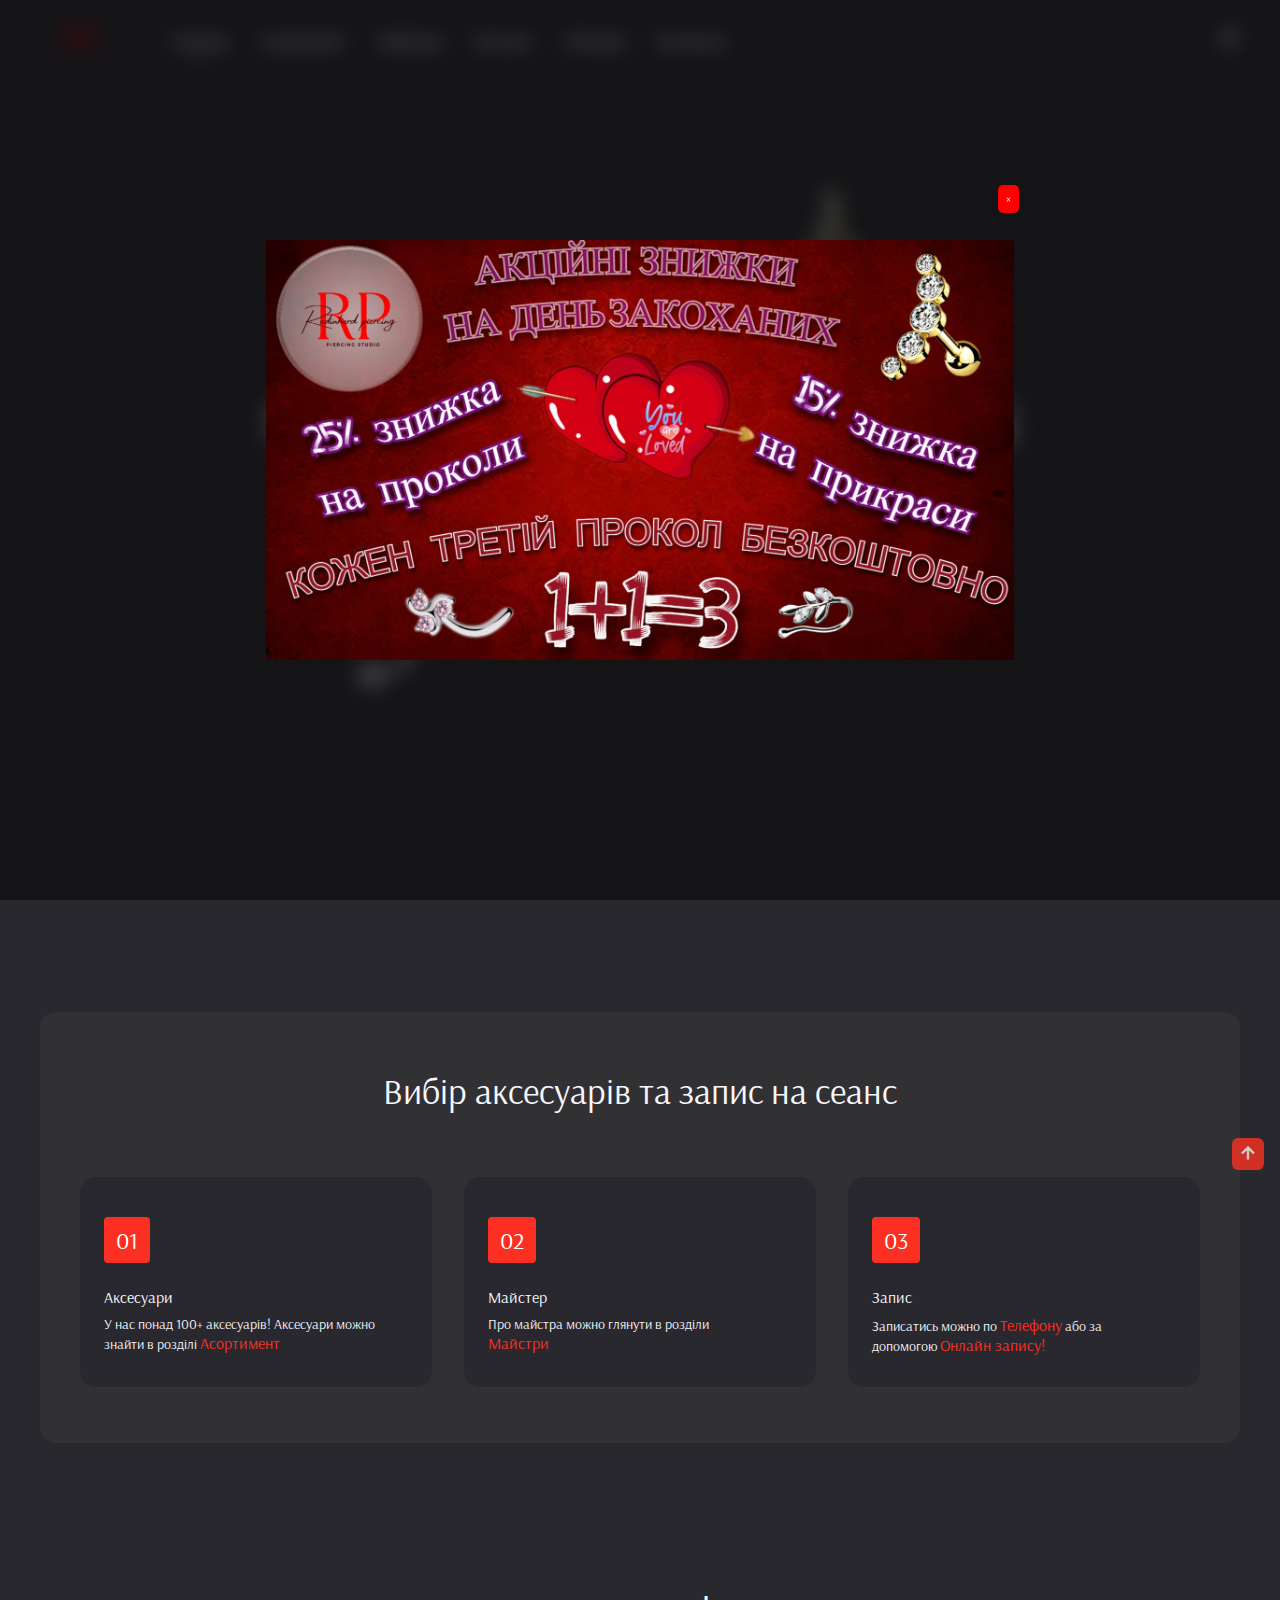
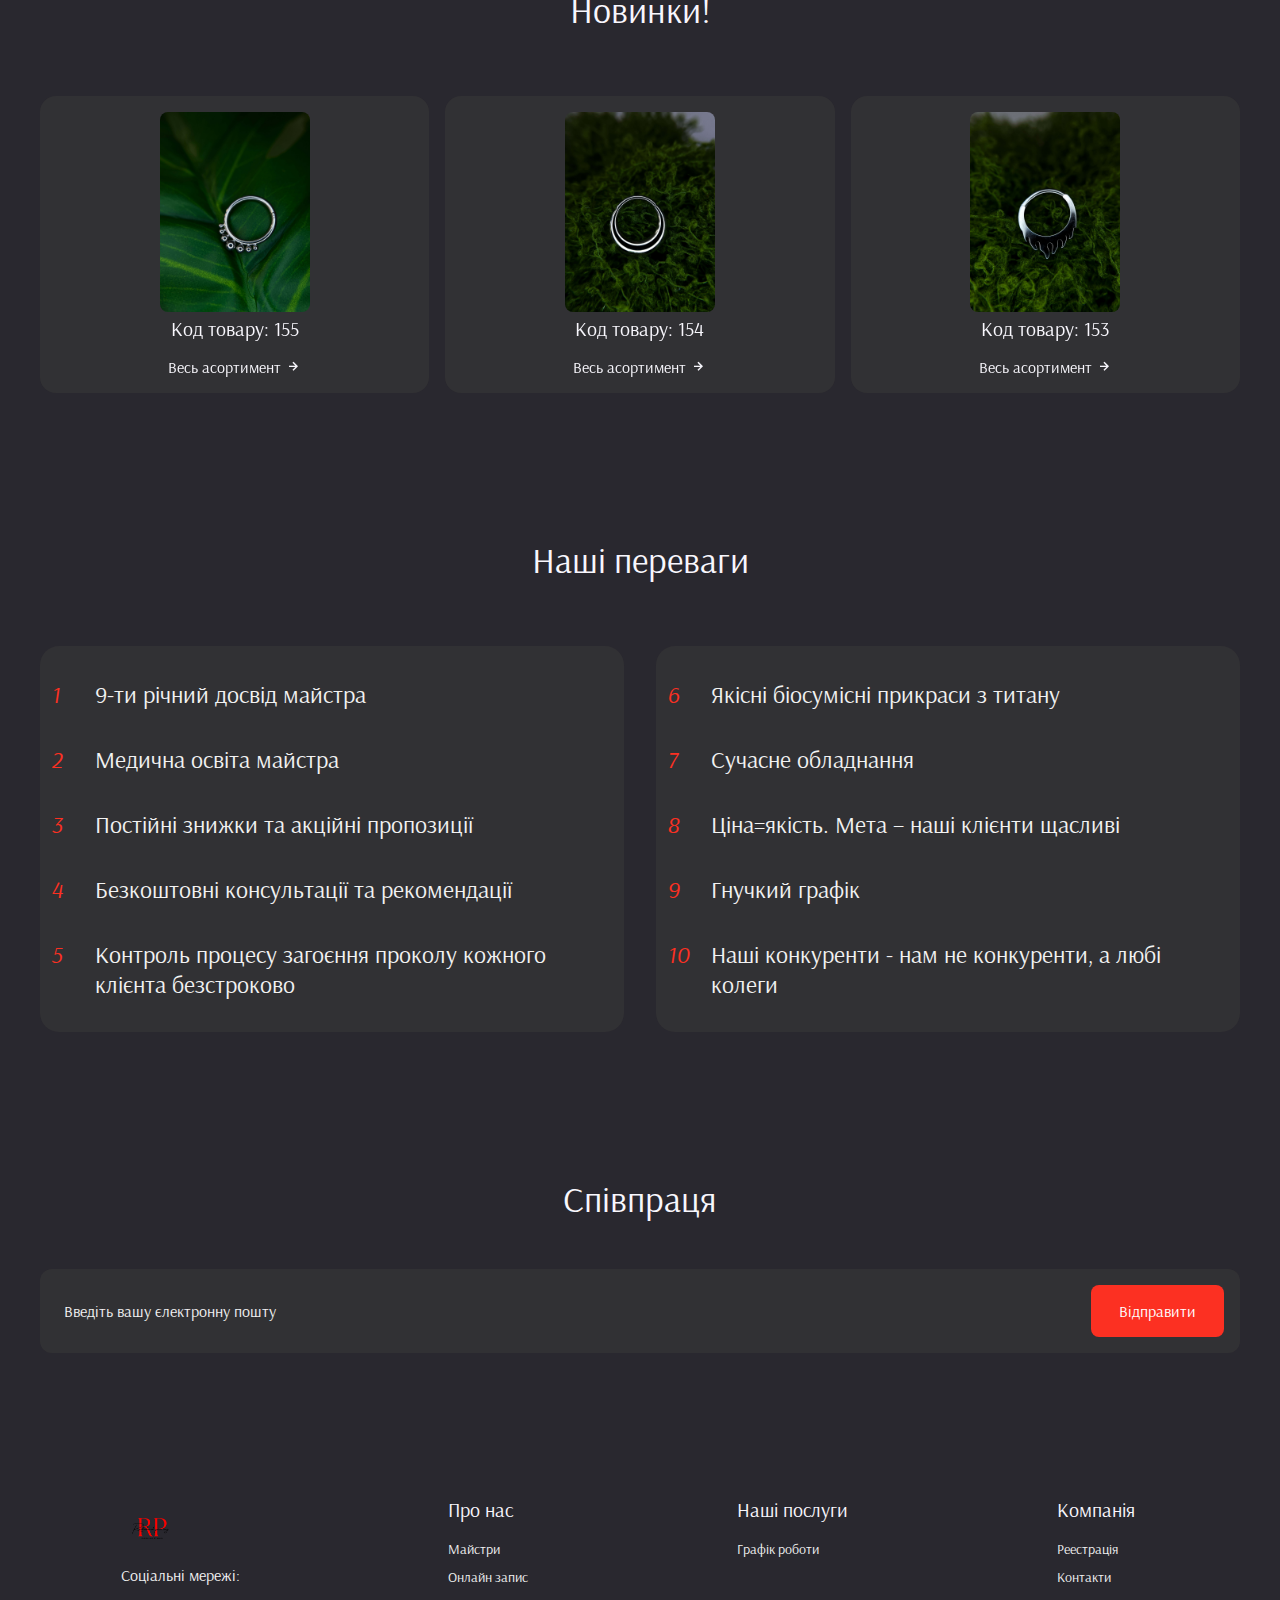
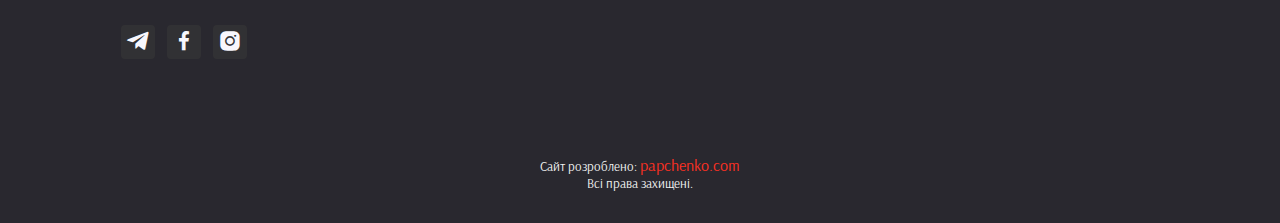
==== commit 970c03f5: "Update index.html" ====
--- a/index.html
+++ b/index.html
@@ -239,7 +239,7 @@
 								<i class="timeline-icon">10</i>
 								<h3 class="timeline-date">
 								</h3>
-								<div class="timeline-title">Наші конкуренти нам не конкуренти а наші любі колеги</div>
+								<div class="timeline-title">Наші конкуренти - нам не конкуренти, а любі колеги</div>
 							</div>
 						</div>
 					</div>
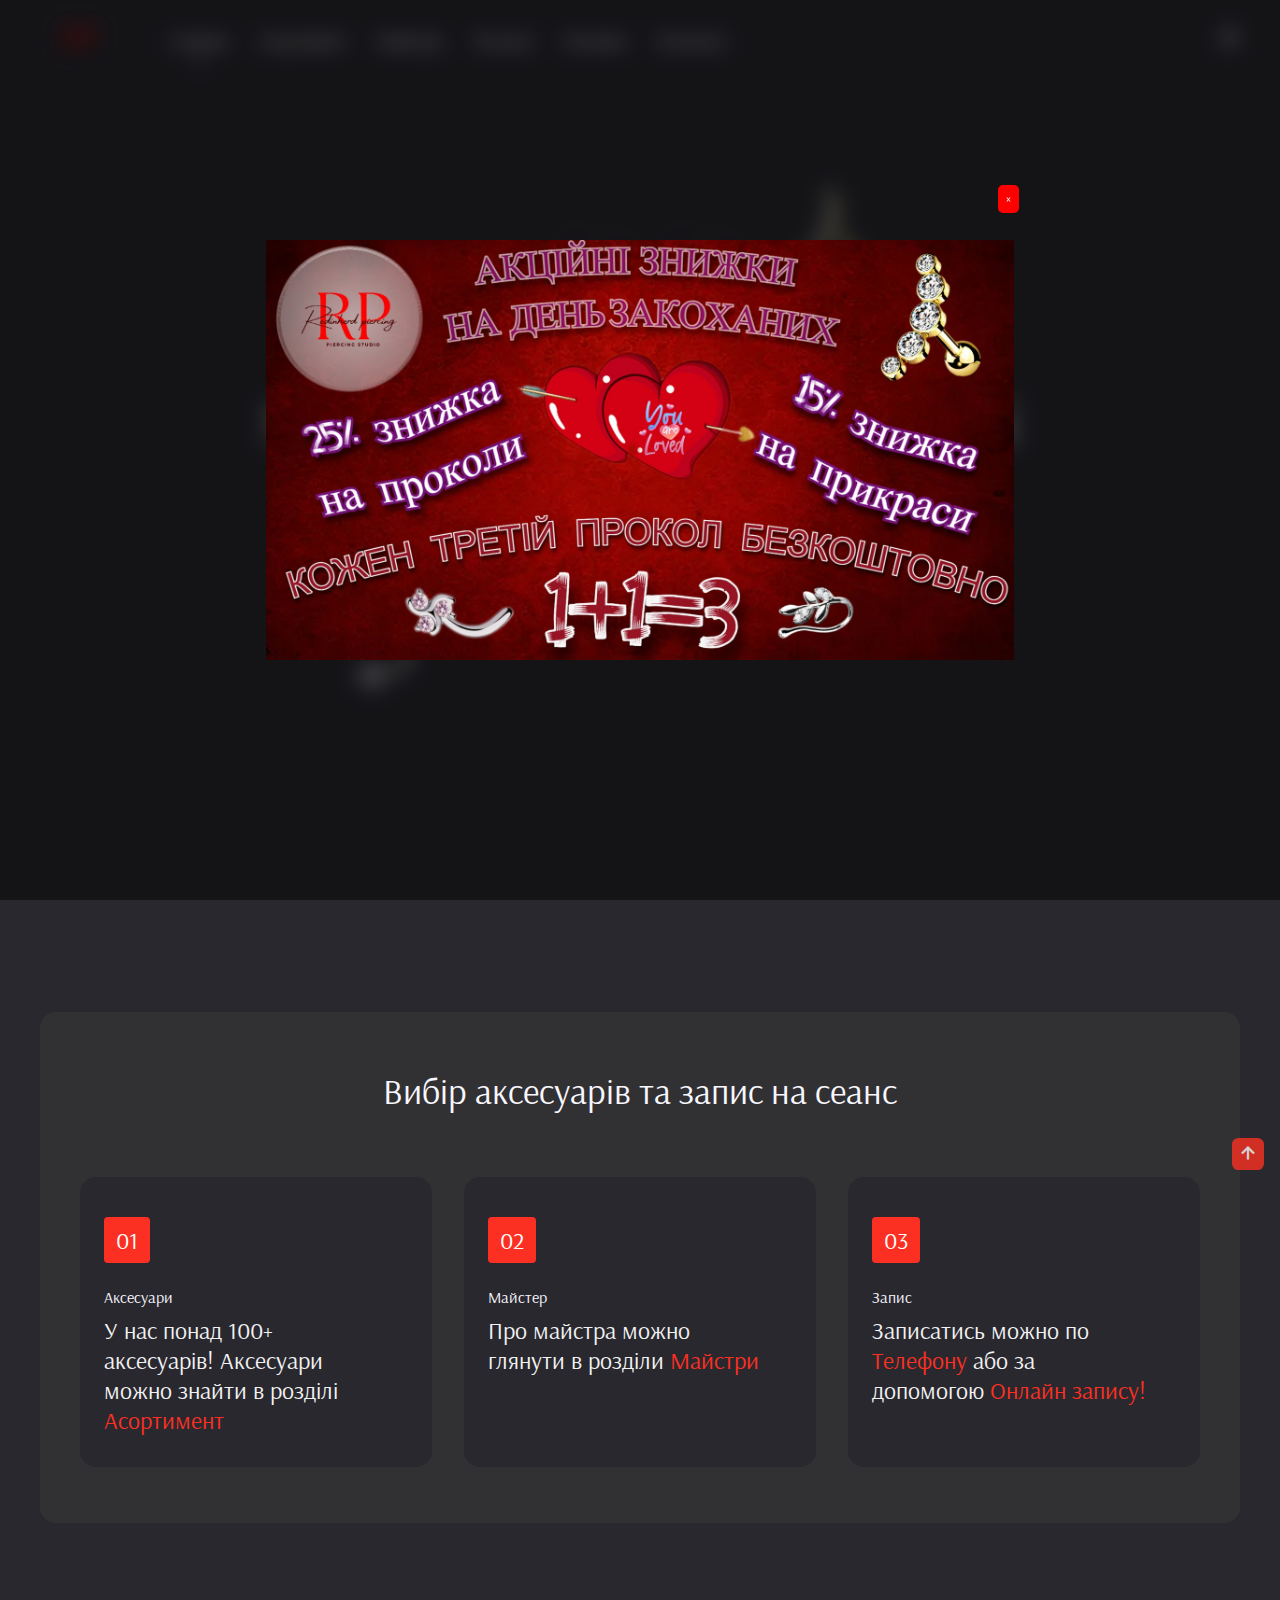
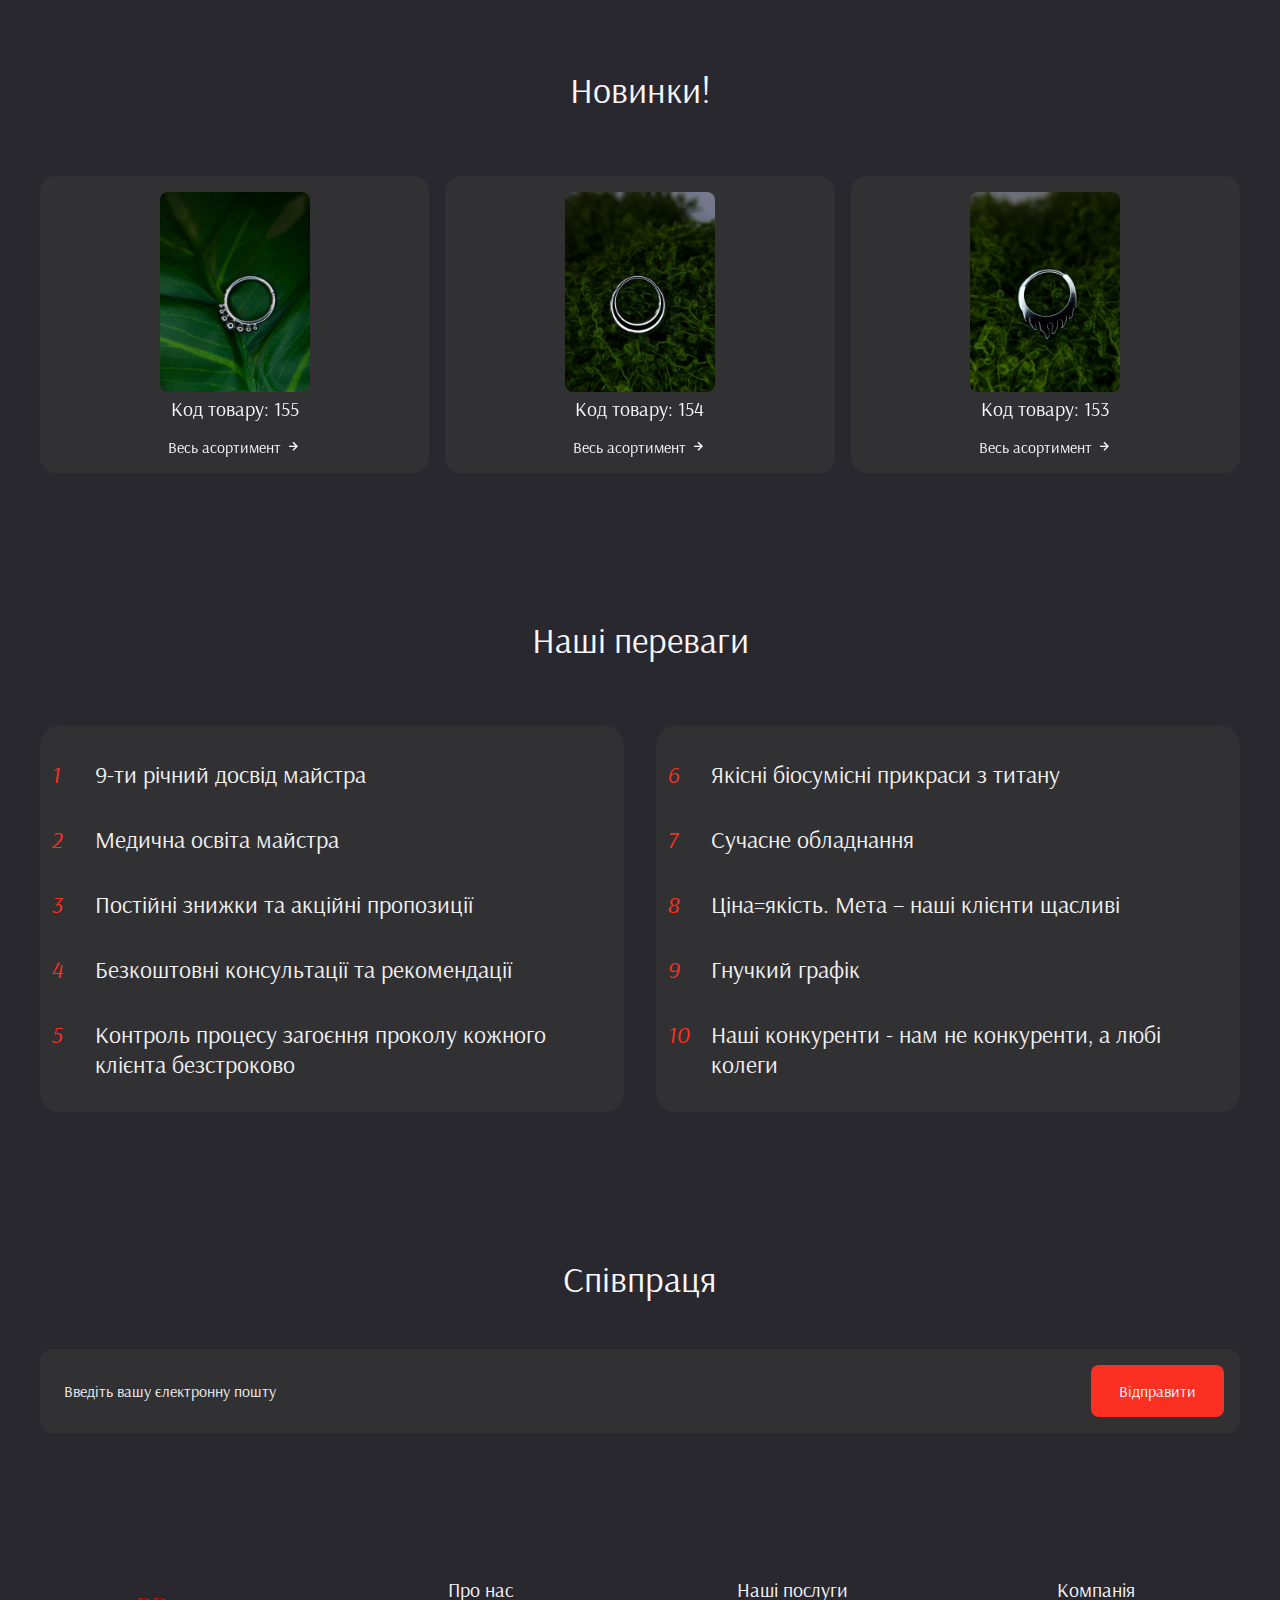
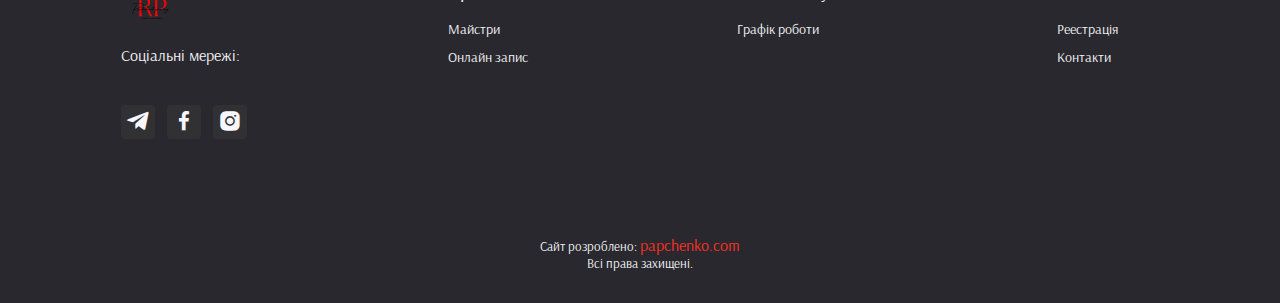
==== commit df1d4c99: "Update index.html" ====
--- a/index.html
+++ b/index.html
@@ -86,9 +86,14 @@
 		</div>
 		<div class="overlay" id="popup" style="display: none;"></div>
 		<section class="home">
-			<div class="deco-1 deco-1-animation"></div>
-			<div class="deco-2 deco-2-animation"></div>
-			<div class="deco-3 deco-3-animation"></div>
+			<div class="decoration">
+				<div class="deco-1 deco-1-animation"></div>
+				<div class="deco-2 deco-2-animation"></div>
+				<div class="deco-3 deco-3-animation"></div>
+				<div class="deco-4 deco-4-animation"></div>
+				<div class="deco-5 deco-5-animation"></div>
+				<div class="deco-6 deco-6-animation"></div>
+			</div>
 			<div class="container">
 				<div class="intro">
 					<img src="./images/logo-nobg2.png" data-lightbox="avatar-1"alt="Balby" class="logo-intro-animation">
--- a/css/style.css
+++ b/css/style.css
@@ -517,10 +517,11 @@
     margin-bottom: var(--mb-0-5);
 }
 .steps__card-description {
-    font-size: var(--small-font-size);
+    /* font-size: var(--small-font-size); */
+    font-size: var(--h2-font-size);
 }
 .steps__card-description a {
-    font-size: var(--normal-font-size);
+    /* font-size: var(--normal-font-size); */
     color: var(--first-color);
 }
 /* news */
@@ -672,7 +673,6 @@
 }
 .timeline .timeline-title {
     margin: 0.15rem 0;
-    font-size: 1.4rem;
     font-size: var(--h2-font-size);
 }
 /* shop */
@@ -808,11 +808,11 @@
     margin-bottom: var(--mb-0-75);
 }
 .contact__title {
-    font-size: var(--h3-font-size);
+    font-size: var(--h2-font-size);
     font-weight: var(--font-medium);
 }
 .contact__subtitle {
-    font-size: var(--small-font-size);
+    font-size: var(--h2-font-size);
     color: var(--text-color);
 }
 .contact__form {
